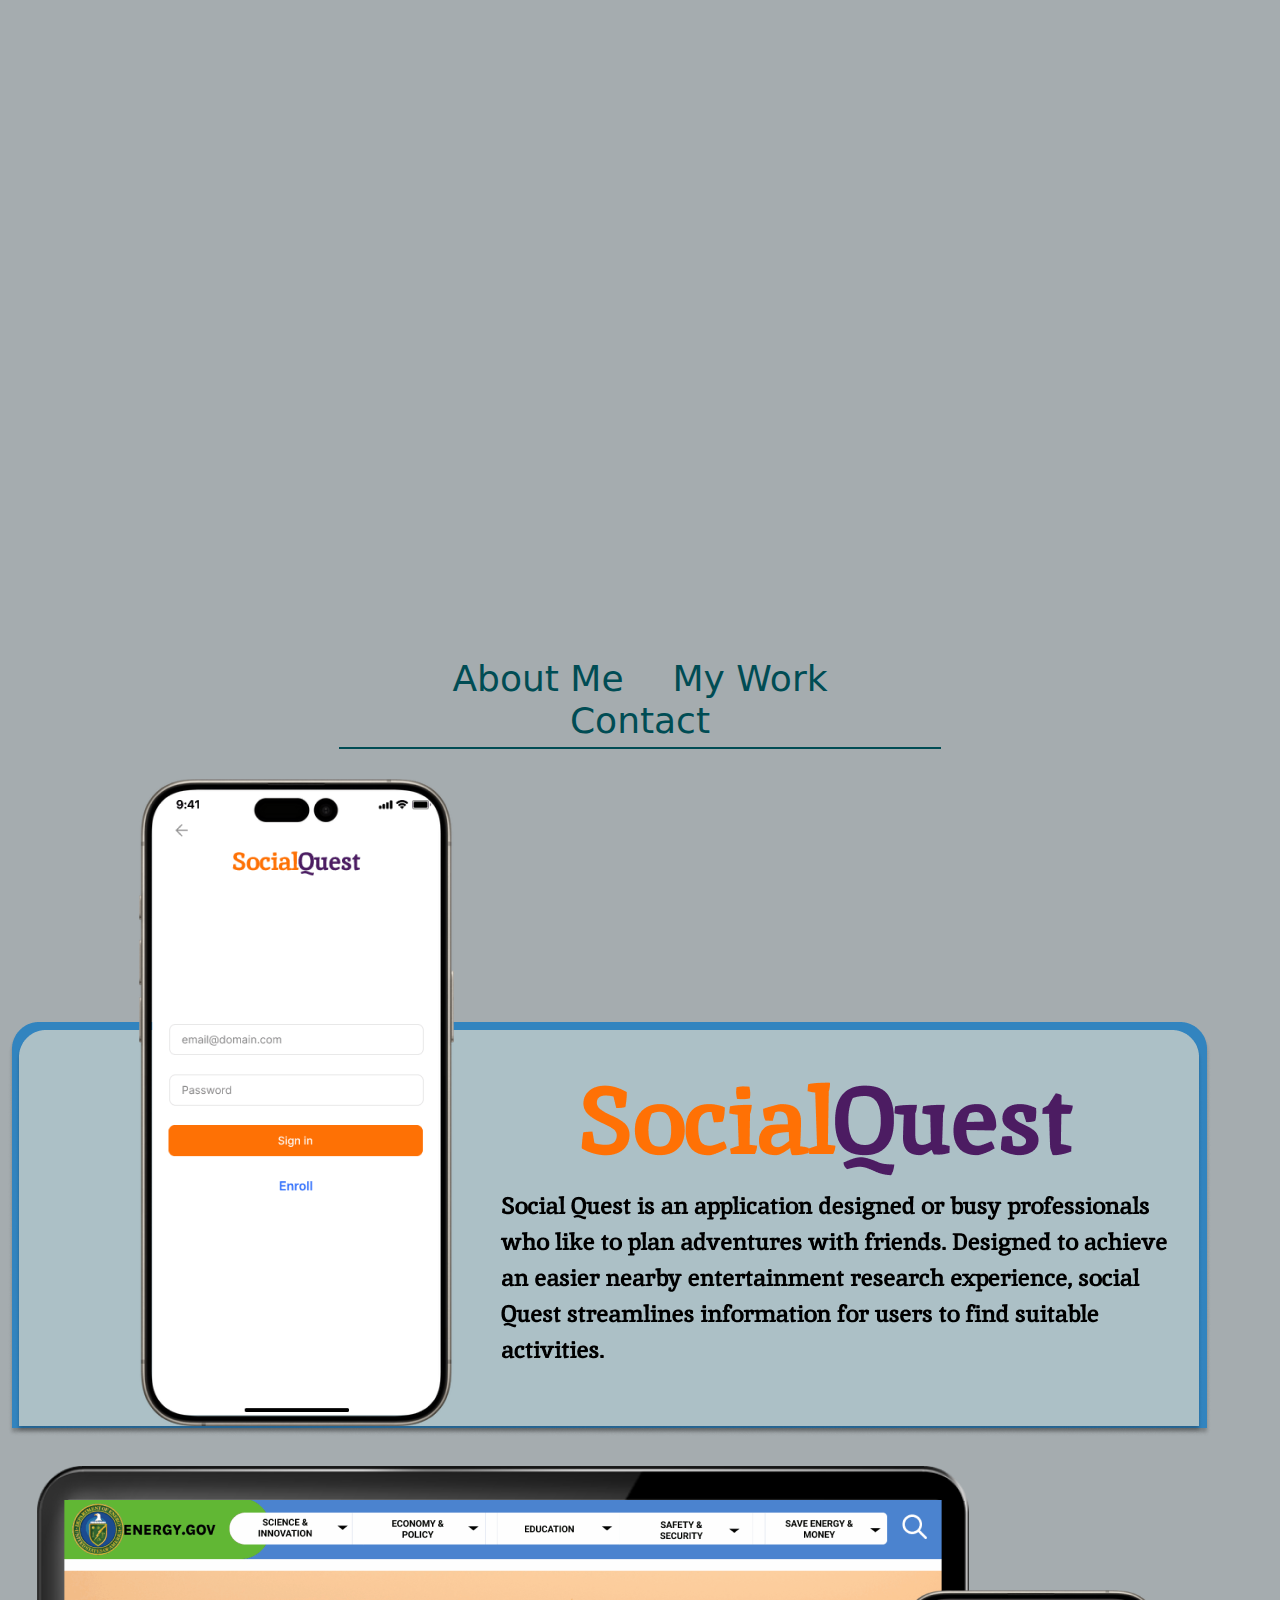
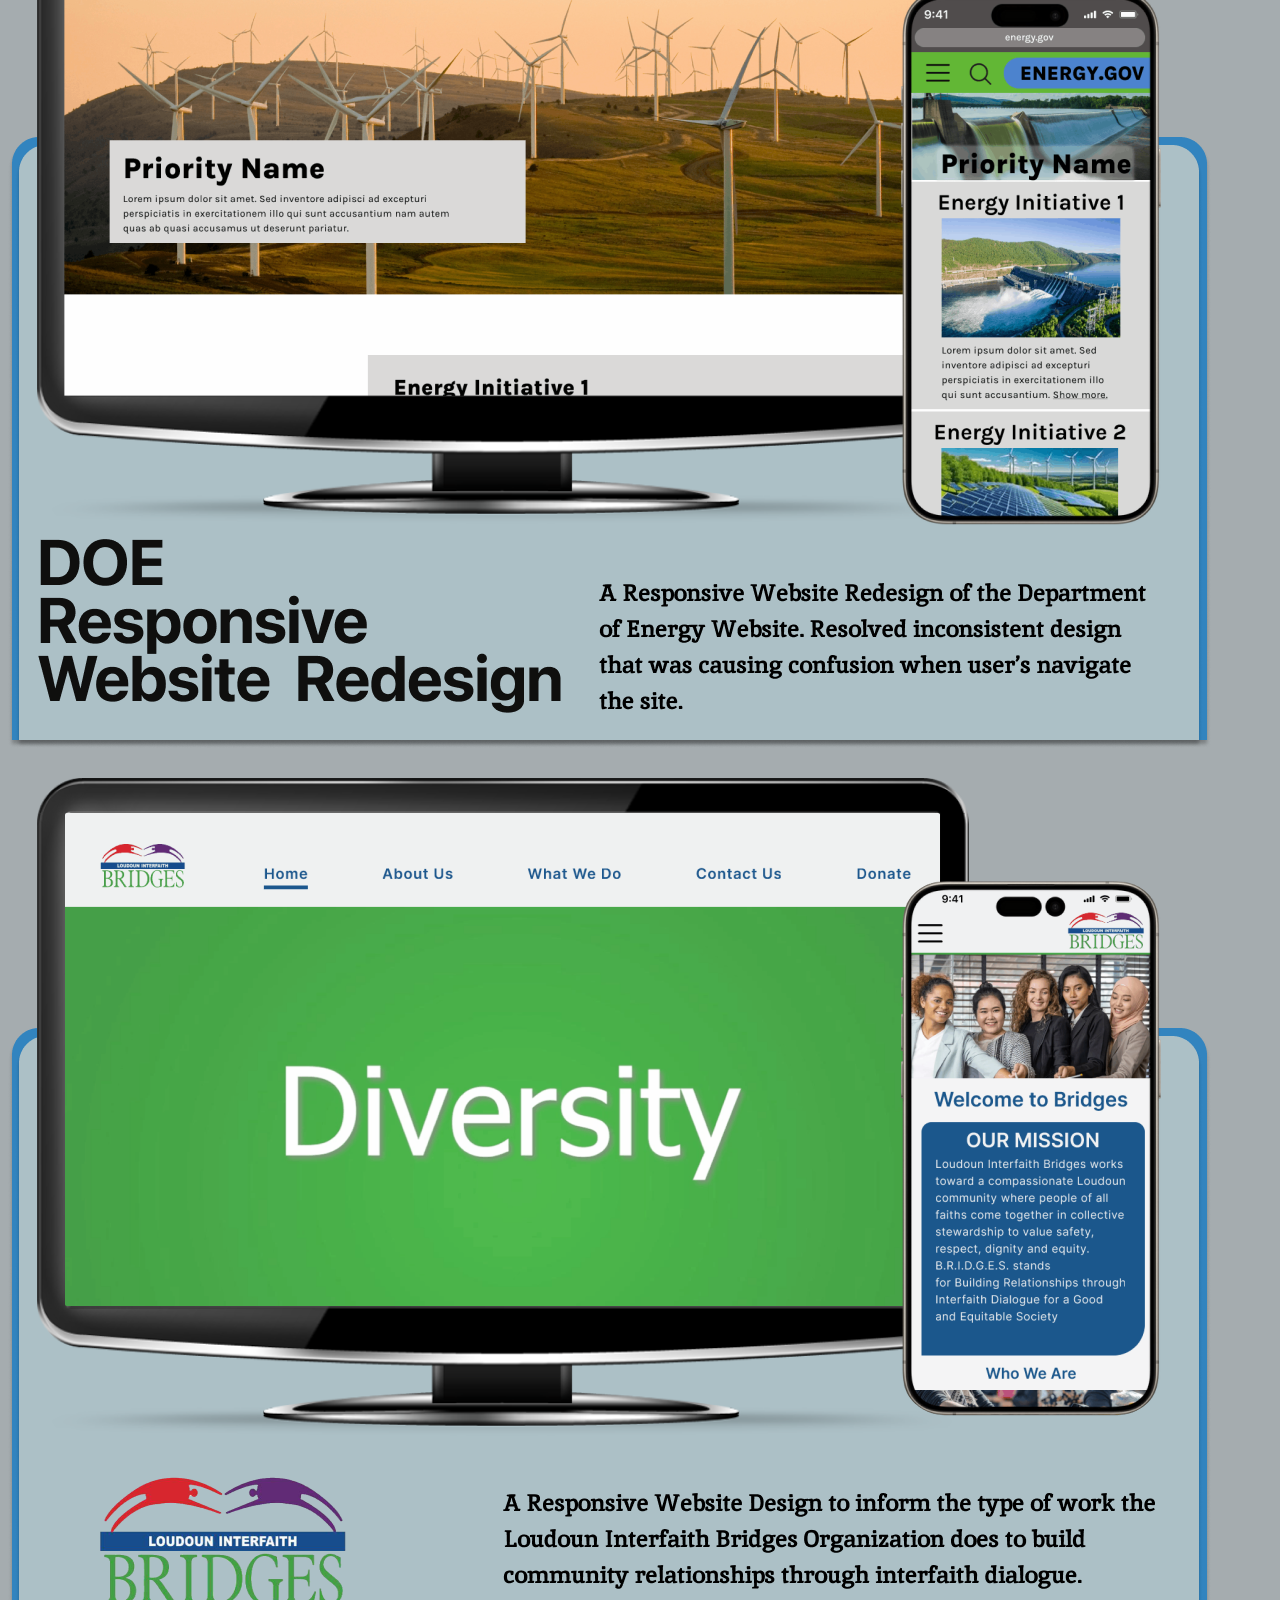
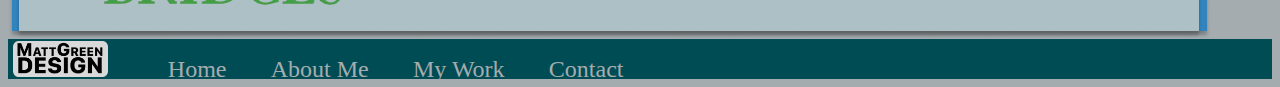
==== index.html @ 9210542f "first commit" ====
<!DOCTYPE html>
<html lang="en">
<head>
    <meta charset="UTF-8">
    <meta name="viewport" content="width=device-width, initial-scale=1.0">
    <title>Matt Green Design</title>
    <link rel="stylesheet" type="text/css" href="css\style.css">
</head>
<body>
    <div id="container">
        <div id="banner">
            <video id="video" height="650" width="1440" autoplay muted>
                <source src="/images/Banner.mp4" type="video/mp4">
        </div>          
        <section class="navbar">
            <ul id="homeNavbar">
                <li class="roboto-medium nav"><a href="html/aboutme.html">About Me</a></li>
                <li class="roboto-medium nav">My Work</li>
                <li class="roboto-medium nav">Contact</li>
            </ul>
        </section>

        <section class="line"></section>
    <p></p>
    <div id="work">
        <img src="/images/socialQuest.png" class="gif">
    </div>
    <div id="work">
        <img src="/images/doe.png" class="gif">
    </div>
    <div id="work">
        <img src="/images/bridges.png" class="gif">
    </div>
    <div class="footer">
        <div id="logopic">
            <img id="logo" src="/images/logo.png" alt="">
        </div>
        <ul id="footerList">
            <li class="foot">Home</li>
            <li class="foot">About Me</li>
            <li class="foot">My Work</li>
            <li class="foot">Contact</li>
        </ul>
    </div>
    
        
     

</div>   
</body>
</html>
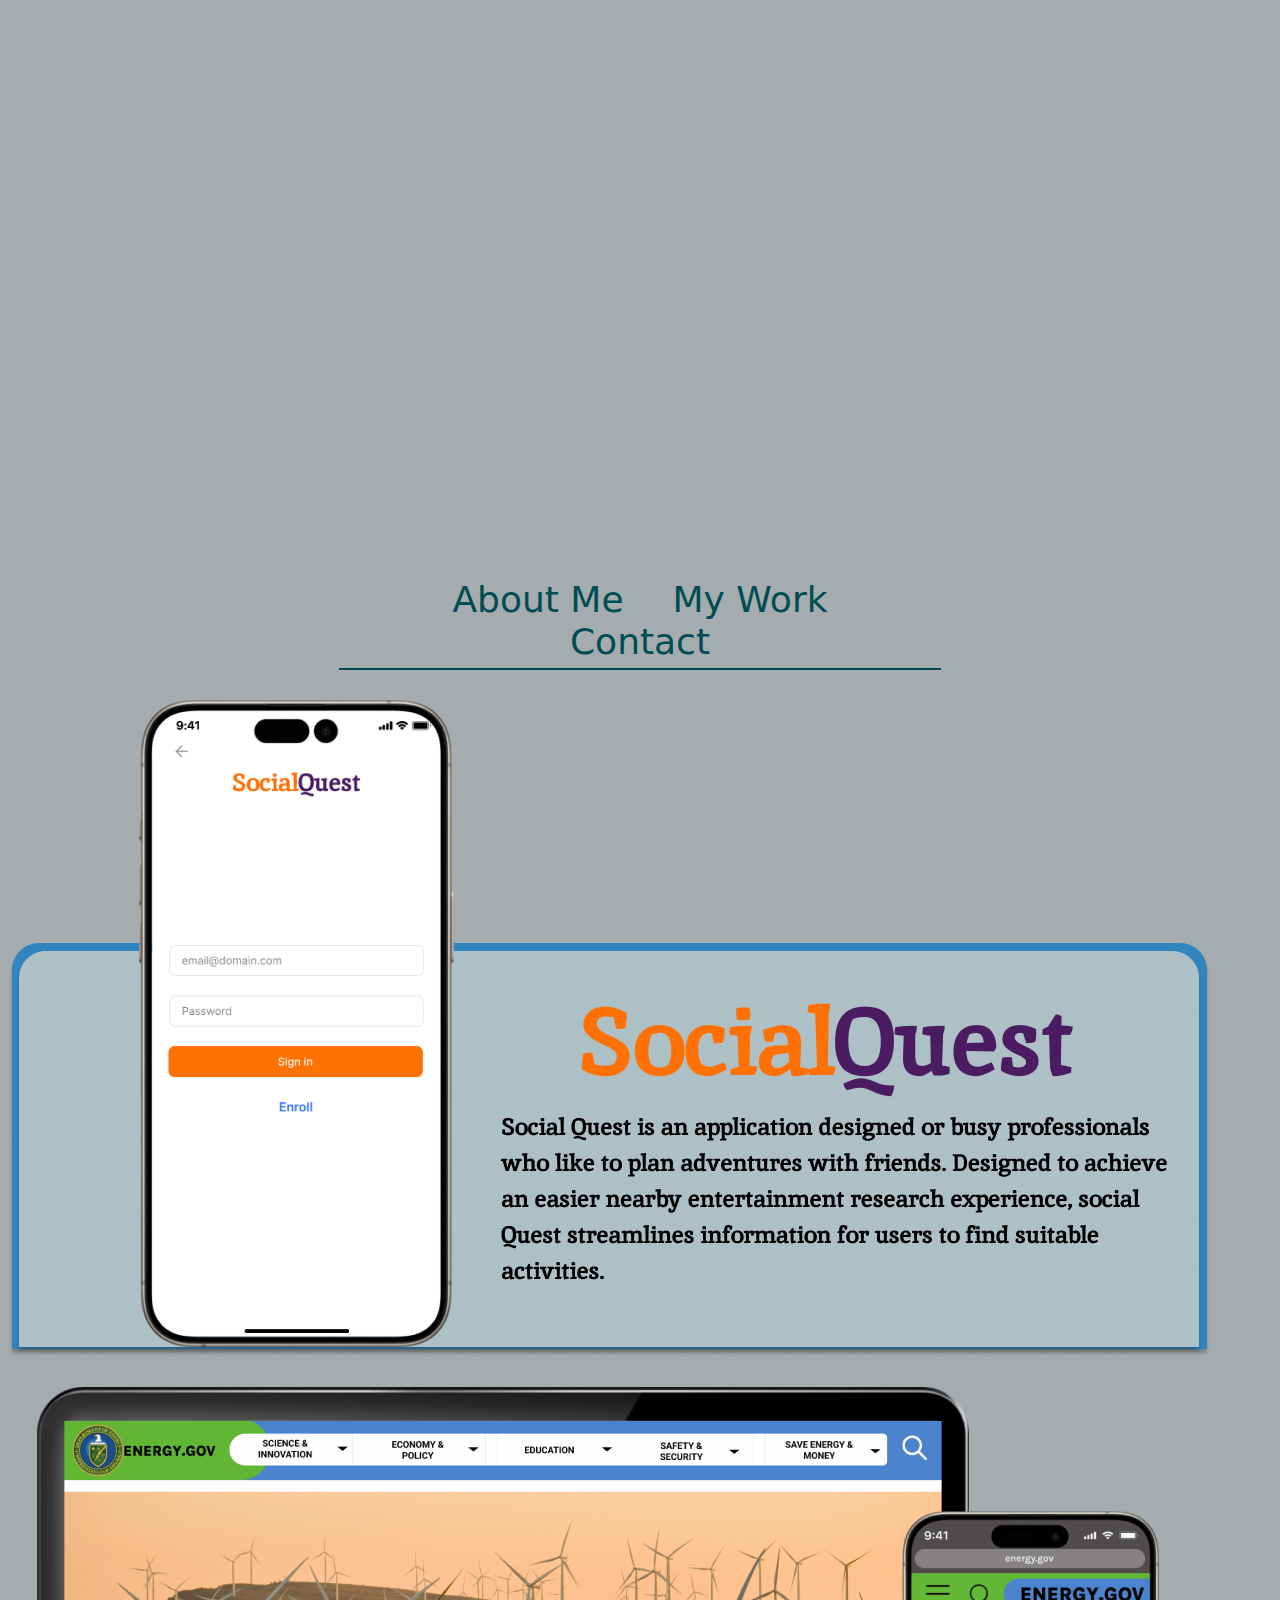
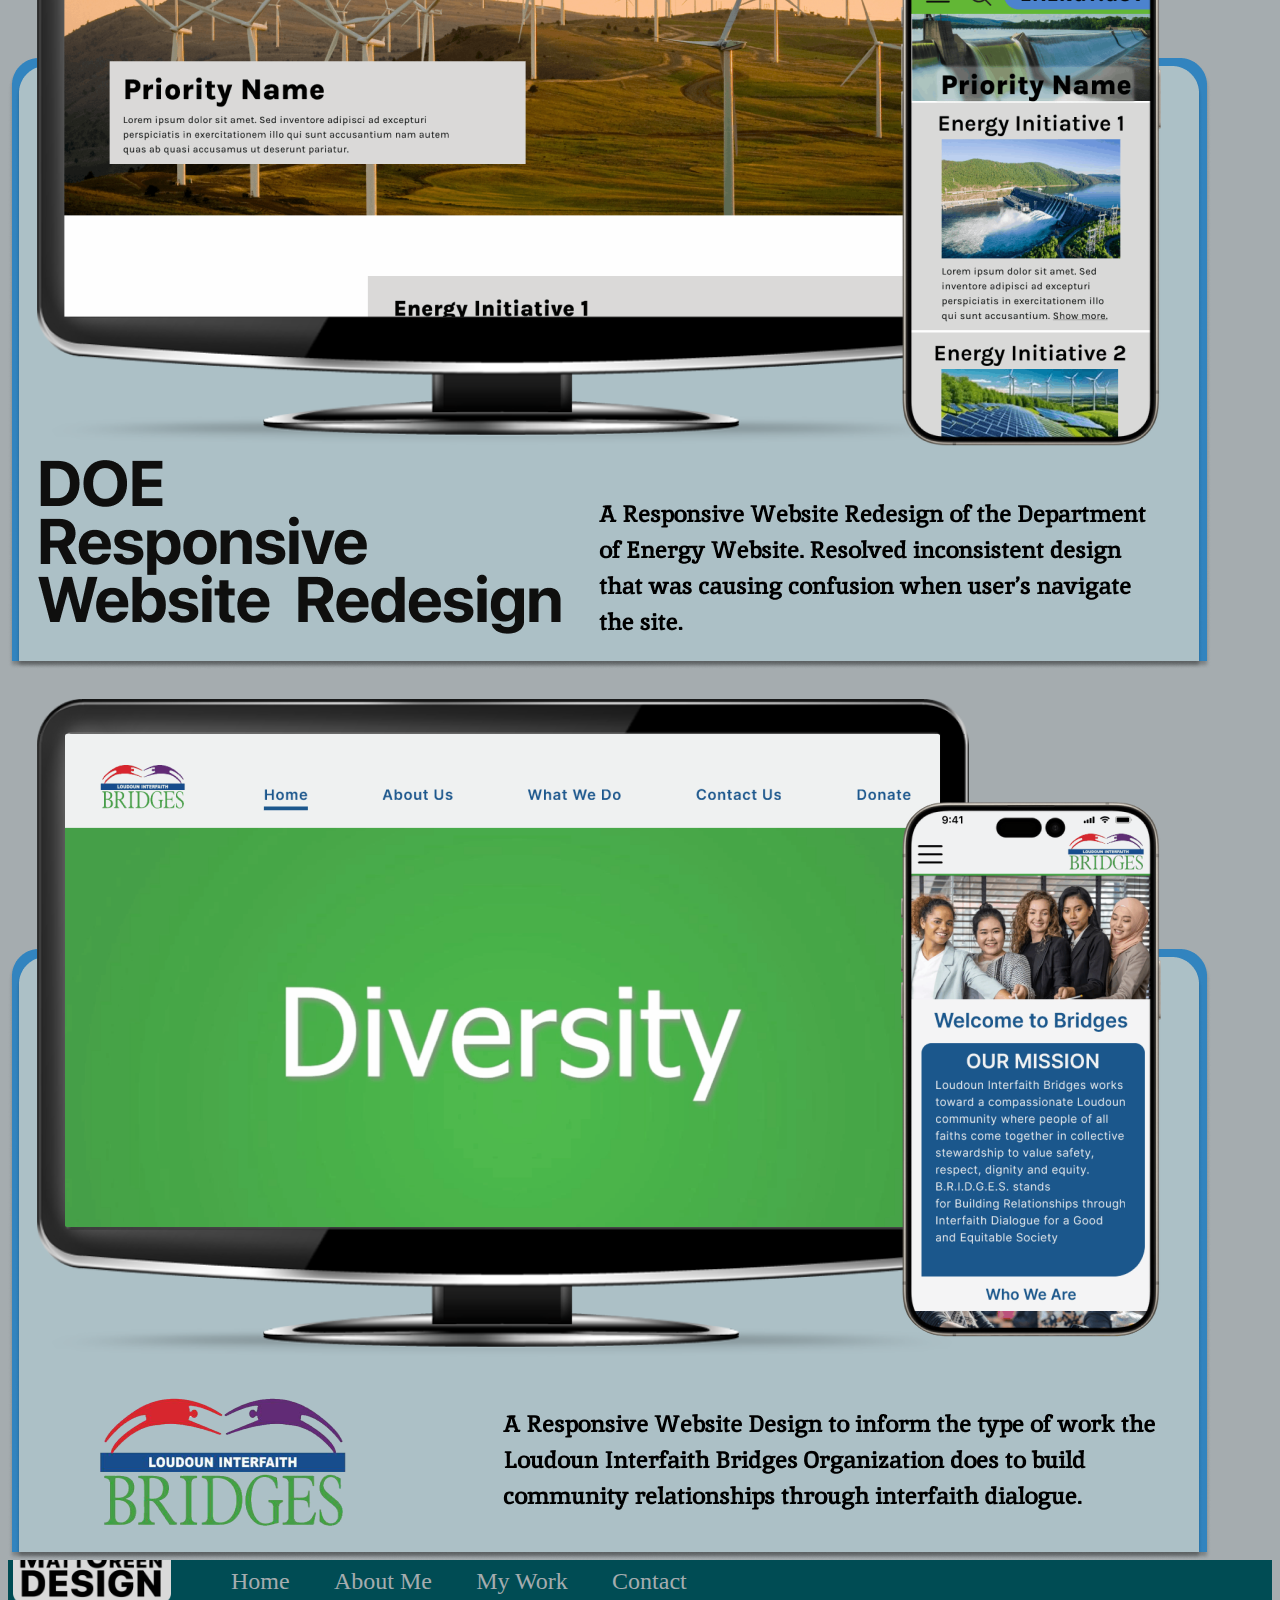
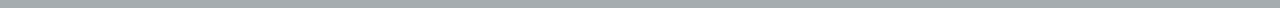
==== commit ae3d7534: "updated with media queries" ====
--- a/index.html
+++ b/index.html
@@ -9,35 +9,42 @@
 <body>
     <div id="container">
         <div id="banner">
+            <!--<div id="email">
+                <img id=emailicon src="/images/EnvelopeSimple.png">
+            </div>-->
             <video id="video" height="650" width="1440" autoplay muted>
-                <source src="/images/Banner.mp4" type="video/mp4">
-        </div>          
+                <source src="images/Banner.mp4" type="video/mp4">
+        </div> 
+        <section id="hamburger">
+            <img id="hamicon" src="/images/hamburger.png">
+        </section>         
         <section class="navbar">
             <ul id="homeNavbar">
                 <li class="roboto-medium nav"><a href="html/aboutme.html">About Me</a></li>
                 <li class="roboto-medium nav">My Work</li>
                 <li class="roboto-medium nav">Contact</li>
             </ul>
+            
         </section>
 
         <section class="line"></section>
     <p></p>
     <div id="work">
-        <img src="/images/socialQuest.png" class="gif">
+        <img src="images/socialQuest.png" class="gif">
     </div>
     <div id="work">
-        <img src="/images/doe.png" class="gif">
+        <img src="images/doe.png" class="gif">
     </div>
     <div id="work">
-        <img src="/images/bridges.png" class="gif">
+        <img src="images/bridges.png" class="gif">
     </div>
     <div class="footer">
         <div id="logopic">
             <img id="logo" src="/images/logo.png" alt="">
         </div>
         <ul id="footerList">
-            <li class="foot">Home</li>
-            <li class="foot">About Me</li>
+            <li class="foot"><a href="../index.html">Home</a></li>
+            <li class="foot"><a href="html/aboutme.html">About Me</a></li>
             <li class="foot">My Work</li>
             <li class="foot">Contact</li>
         </ul>
